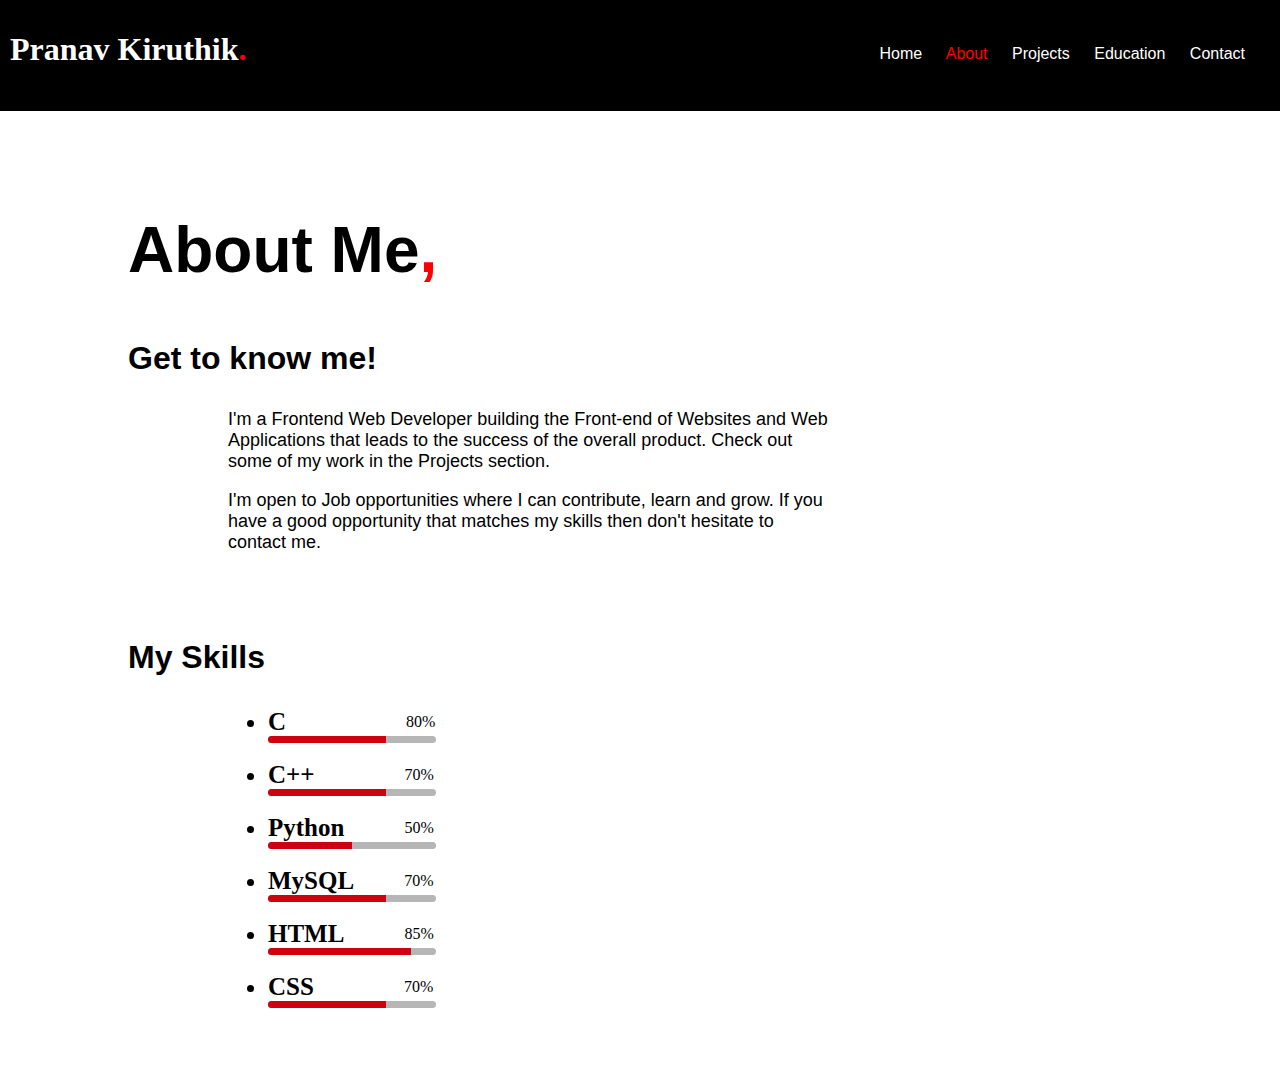
==== about.html @ eb208124 "Add files via upload" ====
<!DOCTYPE html>
<html lang="en">
  <head>
    <title>About Me</title>
    <meta charset="UTF-8" />
    <meta name="viewport" content="width=device-width, initial-scale=1.0" />
    <link rel="stylesheet" href="stylesheet.css" />
    <link rel="stylesheet" href="aboutstyle.css" />
  </head>
  <body>
    <header>
      <div class="head">
        <h1>Pranav Kiruthik<m>.</m></h1>
        <div class="link">
          <x><a href="index.html">Home</a></x>
          <x class="red"><a href="about.html"><m>About</m></a></x>
          <x><a href="projects.html">Projects</a></x>
          <x><a href="education.html">Education</a></x>
          <x><a href="contact.html">Contact</a></x>
        </div>
      </div>
    </header>
    <div class="abody">
      <main>
        <h2>About Me<m>,</m></h2>
        <h3><b>Get to know me!</b></h3>
        <div class="ap">
          <p>
            I'm a Frontend Web Developer building the Front-end of Websites and
            Web Applications that leads to the success of the overall product.
            Check out some of my work in the Projects section.
          </p>
          <p>
            I'm open to Job opportunities where I can contribute, learn and
            grow. If you have a good opportunity that matches my skills then
            don't hesitate to contact me.
          </p>
        </div>
        <br>
        <br>
        <h3><b>My Skills</b></h3>
        <div class="skill">
          <ul>
            <div class="tech_skill">
              <div class="skill_title">
                <li><b>C</b></li>
                <span> 80% </span>
              </div>
              <div class="bar">
                <span style="width: 70%"></span>
              </div>
            </div>
            <br>
            <div class="tech_skill">
              <div class="skill_title1">
                <li><b>C++</b></li>
                <span> 70% </span>
              </div>
              <div class="bar">
                <span style="width: 70%"></span>
              </div>
            </div>
            <br>
            <div class="tech_skill">
              <div class="skill_title2">
                <li><b>Python</b></li>
                <span> 50% </span>
              </div>
              <div class="bar">
                <span style="width: 50%"></span>
              </div>
            </div>
            <br>
            <div class="tech_skill">
              <div class="skill_title3">
                <li><b>MySQL</b></li>
                <span> 70% </span>
              </div>
              <div class="bar">
                <span style="width: 70%"></span>
              </div>
            </div>
            <br>
            <div class="tech_skill">
              <div class="skill_title4">
                <li><b>HTML</b></li>
                <span> 85% </span>
              </div>
              <div class="bar">
                <span style="width: 85%"></span>
              </div>
            </div>
            <br>
            <div class="tech_skill">
              <div class="skill_title5">
                <li><b>CSS</b></li>
                <span> 70% </span>
              </div>
              <div class="bar">
                <span style="width: 70%"></span>
              </div>
            </div>
            <br>
            <br>
          </ul>
        </div>
      </main>
    </div>
  </body>
</html>
---- stylesheet.css ----
body
{
    font-family: Arial, sans-serif;
    margin: 0;
    padding: 0;    
}
.bbody
{
    background-image: url("shrine3.jpg");
  background-color: #ffffff;
  height: 638px;
  background-position: left center ;
  background-repeat: no-repeat;
  background-size:cover;
  position: relative;
}
header
{
    background-color: black;
    color: white;
    padding: 10px; 
    padding-bottom: 13px; 
}
h1
{
    font-family: 'Times New Roman', Times, serif;
    margin-bottom: 0px;
    
}
.link
{
    padding: 35px;
    text-align: right;
}
x
{
    margin-right: 20px;
}
x:last-child
{
    margin-right: 10px;
}
a
{
    color: white;
    text-decoration:none;
}
a:hover
{
    color: red;
    font-size: 16px;
    transition: 0.5s;
}
.head
{
    display: flex;
    justify-content: space-between;
    
}
h2
{
    font-size: 4rem;
}
m
{
    color: red;
}
p
{
    font-size: large;
}
main
{
    /* background-image: "./shrine.jpg" ; */
    padding-top: 3rem;
    /* background-color: aqua; */
    padding-left: 8rem;
}
footer
{
    padding: 20px;
    position: absolute;
    bottom: 0px;
}
.footer
{
    font-size: small;
}
---- aboutstyle.css ----
@import url("https://fonts.googleapis.com/css2?family=Josefin+Sans&display=swap");
.ap {
  padding-top: 0px;
  padding-left: 100px;
  width: 600px;
}
h3 {
  font-size: 2rem;
}
.skill {
  padding-left: 100px;
  width: 600px;
}
div ul li {
  font-size: 25px;
}
header {
  position: fixed;
  z-index: 1000%;
  width: 100%;
}
h2 {
  padding-top: 7rem;
}
span {
  padding-top: 5px;
  font-size: medium;
}

.tech_skill {
  font-family: Josefin San;
}
.skill_title {
    display: flex;
    gap: 120px;
  }
.skill_title1 {
  display: flex;
  gap: 90px;
}
.skill_title2 {
    display: flex;
    gap: 60px;
  }
  .skill_title3 {
    display: flex;
    gap: 50px;
  }
  .skill_title4 {
    display: flex;
    gap: 60px;
  }
  .skill_title5 {
    display: flex;
    gap: 90px;
  }
progress::-webkit-progress-bar {
  background-color: #000;
  width: 100%;
}
.bar {
  position: relative;
  overflow: hidden;
  width: 30%;
  height: 0.4375rem;
  border-radius: 0.4375rem;
  background-color: #b7b6b6;
}
.bar span {
  position: absolute;
  top: 0;
  left: 0;
  height: 100%;
  background-color: #cf000f;
  transition: 0.5s;
}
.abody
{
    background-image: url("");
    background-color: #ffffff;
    background-position: left;
    background-repeat: no-repeat;
    padding-bottom:10px;
}
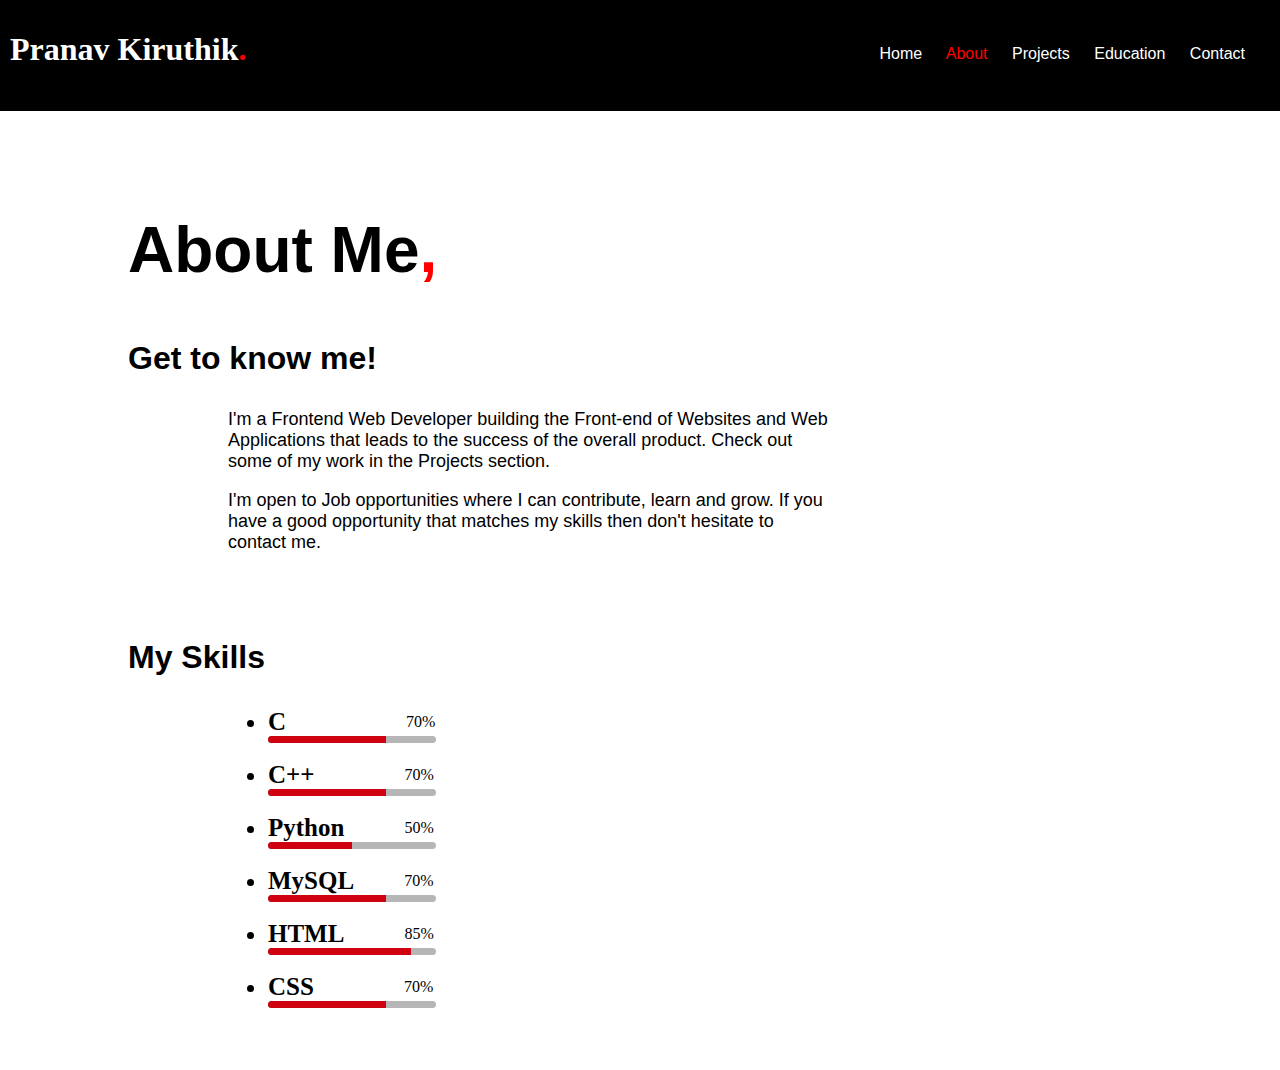
==== commit d8e67c41: "Update about.html" ====
--- a/about.html
+++ b/about.html
@@ -44,7 +44,7 @@
             <div class="tech_skill">
               <div class="skill_title">
                 <li><b>C</b></li>
-                <span> 80% </span>
+                <span> 70% </span>
               </div>
               <div class="bar">
                 <span style="width: 70%"></span>
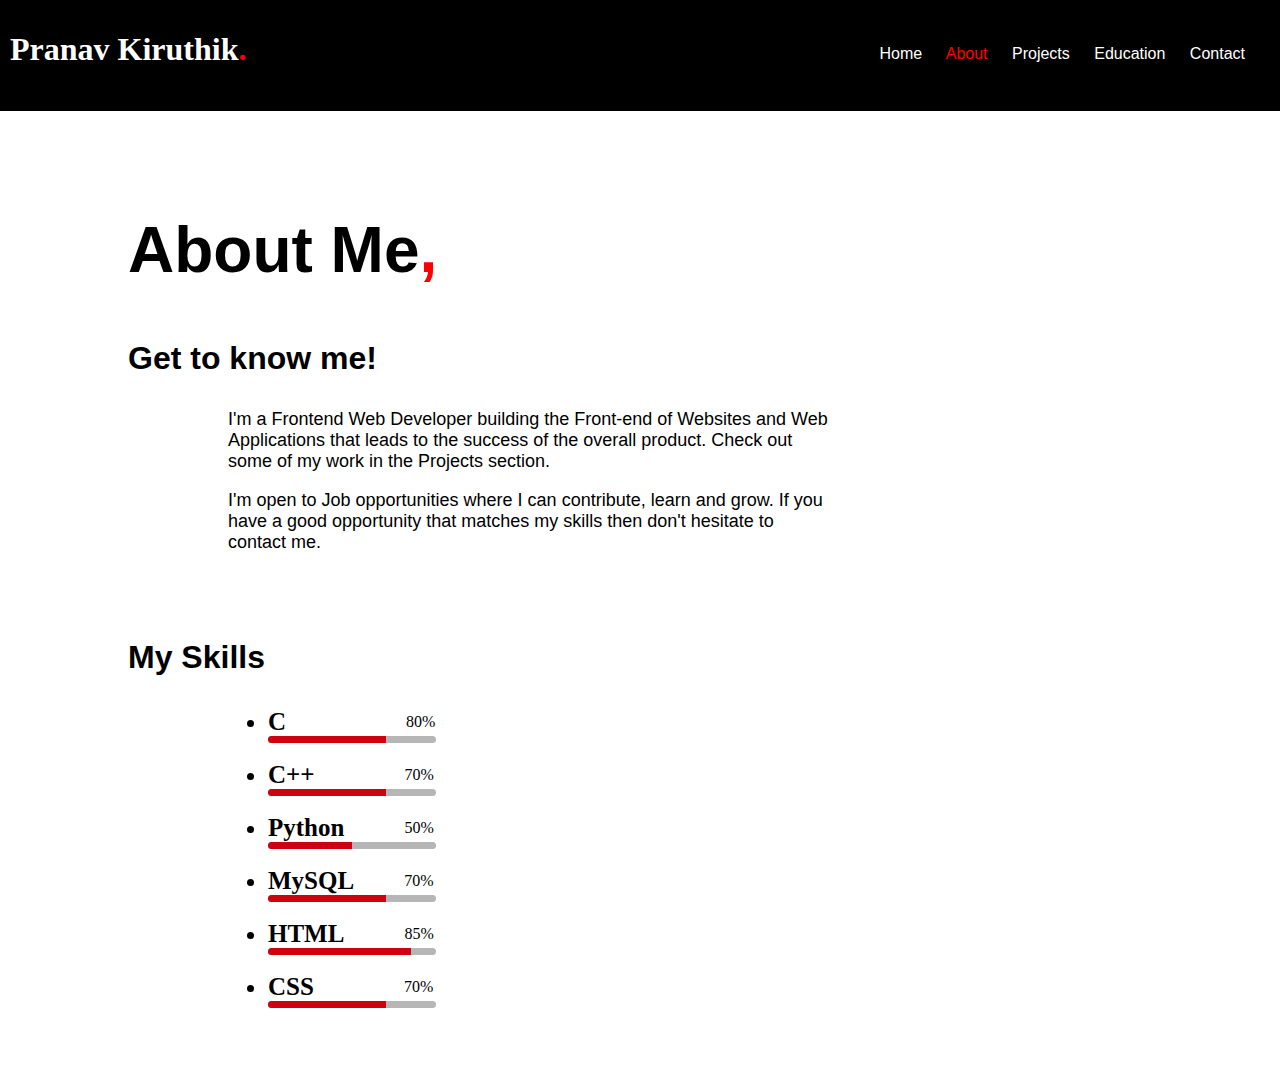
==== commit 063c94e8: "Add files via upload" ====
--- a/about.html
+++ b/about.html
@@ -44,7 +44,7 @@
             <div class="tech_skill">
               <div class="skill_title">
                 <li><b>C</b></li>
-                <span> 70% </span>
+                <span> 80% </span>
               </div>
               <div class="bar">
                 <span style="width: 70%"></span>
